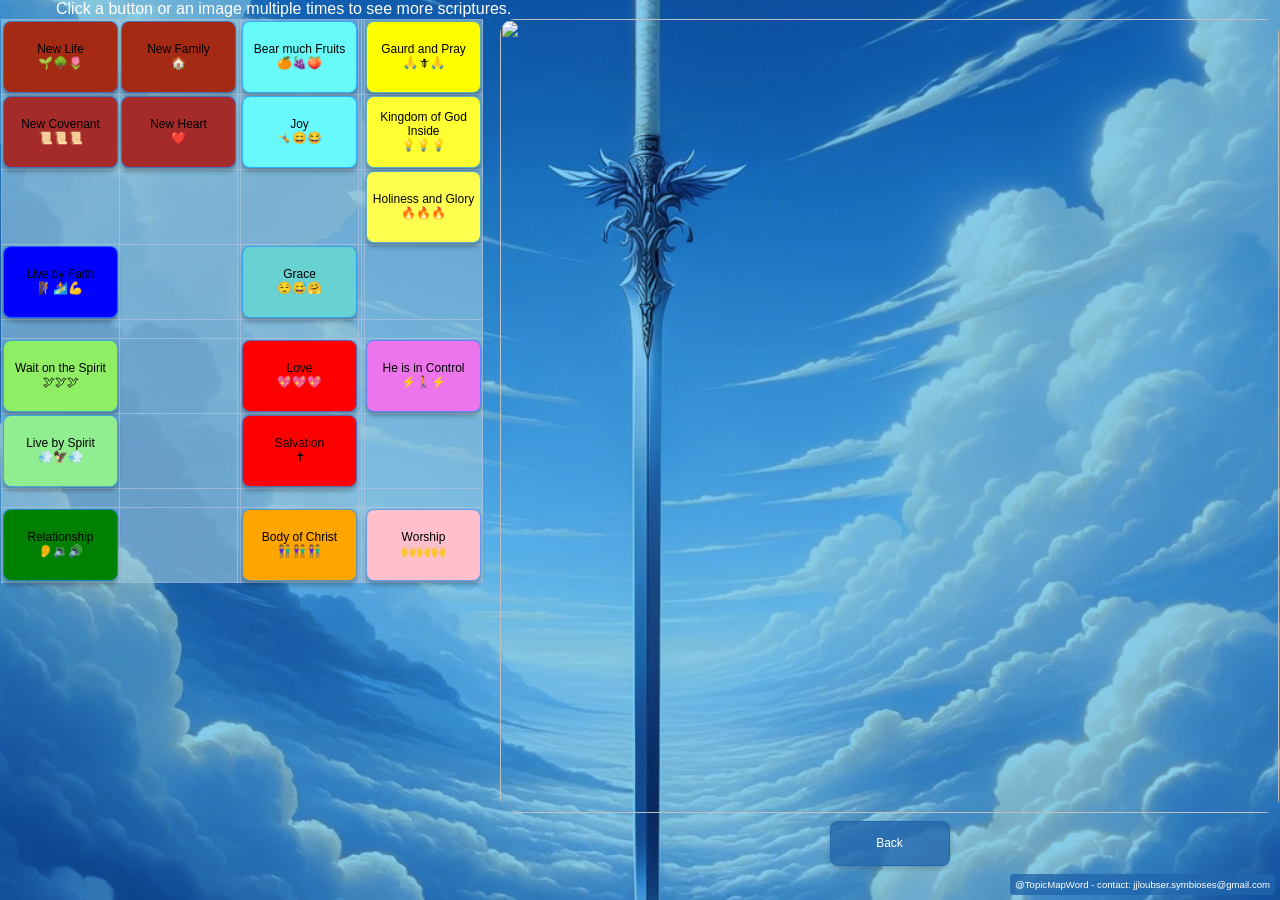
==== index.html @ 3b53db17 "Add all project files" ====
<!DOCTYPE html>
<html>
<head>
    <title>Interactive Table</title>
    <link rel="stylesheet" type="text/css" href="styles_mobile.css" media="screen and (max-width: 940px)">
    <link rel="stylesheet" type="text/css" href="styles.css" media="screen and (min-width: 941px)">
</head>
<body>
   <button type="button" id="homebtn">Home</button>
   <div class="centered-text">
                Click a button or an image multiple times to see more scriptures.
   </div>
   <table>
    <tr>
        <td class="left-spacer">
            <table id="myTable">
                <!-- Table rows and cells will be added here from script -->
            </table>
        </td>
        <td class="flexible-spacer-middle"></td>
        <td class="right-spacer">
            <div id="rightDiv">
                <div id="imageFrame"></div>
                <div id="buttonContainer">
                        <table>
                            <tr>
                                <td>
                                    <button id="backbtn"></button>
                                </td>
                            </tr>
                            <tr style="display: none;">
                                <td>
                                    <button id="goToPaymentPage">Donate</button>
                                </td>
                            </tr>
                            
                        </table>
                </div>
            
            </div>
        </td>
        <td class=" "></td>
    </tr>
   </table>
   <footer id="pageFooter">
    @TopicMapWord - contact: jjloubser.symbioses@gmail.com
   </footer>
    <script src="script.js"></script>
</body>
</html>
---- styles_mobile.css ----
* {
    box-sizing: border-box;
}

body {
    background-color: #87CEFA;
    background-image: url('image.jpg');
    background-size: cover;
    background-position: center;
    background-blend-mode: multiply;
    font-family: Arial, sans-serif;
    margin: 0;
    overflow-x: hidden;
}

/* Stack layout vertically on mobile */
body > table,
body > table > tbody,
body > table > tbody > tr {
    display: block;
    width: 100%;
}

body > table > tbody > tr > td {
    display: block;
    width: 100%;
}

.flexible-spacer-middle,
body > table > tbody > tr > td:last-child {
    display: none;
}

.centered-text {
    text-align: center;
    margin-left: 0;
    padding: 4px 8px;
    color: white;
    font-size: 12px;
}

/* Button grid */
#myTable {
    margin: 0 auto;
    width: 100%;
    border-collapse: collapse;
    border-radius: 10px;
    background: rgba(70, 130, 180, 0.2);
}

#myTable td {
    border: 1px solid rgba(176, 196, 222, 0.7);
    text-align: center;
    background: rgba(173, 216, 230, 0.5);
    padding: 1px;
}

button {
    height: 60px;
    width: 90px;
    box-shadow: 0 4px 4px rgba(0, 0, 0, 0.25);
    border-radius: 8px;
    background: rgba(30, 144, 255, 0.5);
    border: 1px solid rgba(30, 144, 255, 0.7);
    line-height: 1.15;
    padding: 4px;
    text-align: center;
    font-size: 11px;
}

/* Right panel below the button grid */
.right-spacer {
    width: 100%;
}

#rightDiv {
    margin-top: 8px;
    height: 55vw;
    min-height: 260px;
    max-height: 420px;
    display: flex;
    flex-direction: column;
    width: 100%;
    overflow-y: hidden;
}

#imageFrame {
    flex: 1 1 auto;
    min-height: 0;
    width: 100%;
    background-size: contain;
    background-position: center;
    background-repeat: no-repeat;
    border-radius: 10px;
    overflow: auto;
}

#buttonContainer {
    display: flex;
    align-items: center;
    justify-content: center;
    border: 1px solid transparent;
    background: transparent;
}

#buttonContainer table {
    margin-top: 4px;
    margin-bottom: 6px;
    border-collapse: collapse;
    background: transparent;
    border: 1px solid transparent;
}

#buttonContainer td {
    border: 1px solid transparent;
    text-align: center;
    background: transparent;
}

#backbtn, #goToPaymentPage {
    background-color: rgba(33, 102, 172, 0.8);
    width: 110px;
    height: 44px;
    text-align: center;
    box-shadow: 0 2px 5px rgba(0, 0, 0, 0.2);
    border-radius: 8px;
    color: white;
    border: 1px solid rgba(33, 102, 172, 0.9);
    min-width: 80px;
    min-height: 40px;
    font-size: 14px;
}

#homebtn, #paypalbtn {
    display: none;
}

#MenuBtn {
    margin-top: 6px;
    display: flex;
    align-items: center;
    justify-content: flex-start;
    gap: 8px;
    min-width: 60px;
    min-height: 36px;
}

table {
    border-collapse: collapse;
    background: transparent;
}

td {
    vertical-align: top;
}
---- styles.css ----
* {
    box-sizing: border-box;
}

body {
    background-color: #87CEFA;
    background-image: url('image.jpg');
    background-size: cover;
    background-position: center;
    background-blend-mode: multiply;
    font-family: Arial, sans-serif;
    margin: 0;
}

table {
    margin-left: 0;
    margin-right: auto;
    margin-top: 0;
    margin-bottom: auto;
    border-collapse: collapse;
    box-shadow: 0 6px 12px transparent;
    border-radius: 15px;
    background: transparent;
    width: 100%;
}

body > table {
    width: 100%;
}

body > table > tbody > tr {
    display: grid;
    grid-template-columns: auto 1fr;
    align-items: start;
    column-gap: 15px;
}


.centered-text {
    text-align: left; 
    vertical-align: left; 
    margin-left: 56px;
    color: white;
}

.left-spacer {
    width: auto; 
}


.flexible-spacer-middle {
    width: 5px; /* Reduce the width significantly to decrease the gap */
    min-width: 5px; /* Ensure it does not become wider than necessary */
    margin-right: 5px;
    margin-left: 5px;
}


.right-spacer {
    width: auto;
    min-width: 0;
}


.flexible-spacer {
    flex: 1; 
}

body > table > tbody > tr > td.flexible-spacer-middle,
body > table > tbody > tr > td:last-child {
    display: none;
}

@media (max-width: 1250px) {
    .left-spacer, .right-spacer {
        display: block;
        width: 100%;
    }

    .flexible-spacer-middle,.flexible-spacer {
        display: none; /* Optionally hide the spacer to reduce gap */
    }
}

#rightDiv
{
    margin-left: auto;
    margin-right: 0;
    height: calc(100vh - 40px);
    min-height: 500px;
    overflow-y: hidden;
    display: flex;
    flex-direction: column;
    width: 100%;
    padding: 0;
}

#imageFrame {
    margin: 0px auto 0px auto;
    display: block;
    background-size: contain;
    background-position: center;
    background-repeat: no-repeat;
    box-shadow: 0 8px 16px transparent;
    border-radius: 15px;
    background: transparent;
    position: relative; 
    flex: 1 1 auto;
    min-height: 0;
    width: 100%;
    overflow-x: auto;
    overflow-y: auto;
}

#myTable {
    margin-left: 0;
    margin-right: auto;
    width: auto;
    left: 0;
    top: 0 ;
    border-collapse: collapse;
    border-radius: 10px;
    background: rgba(70, 130, 180, 0.2);
    margin-bottom: auto; 
}

td {
    vertical-align: top;
}

#myTable td {
    border: 1px solid rgba(176, 196, 222, 0.7);
    width: 20%;
    height: 2.1vh;
    text-align: center;
    background: rgba(173, 216, 230, 0.5);
}

button {
    height: 72px;
    width: 115px;
    box-shadow: 0 4px 4px rgba(0, 0, 0, 0.25);
    border-radius: 8px;
    background: rgba(30, 144, 255, 0.5);
    border: 1px solid rgba(30, 144, 255, 0.7);
    line-height: 1.15; 
    padding: 5px; 
    text-align: center;
    font-size: 12px;
}


#buttonContainer td {
    border: 1px solid transparent;
    text-align: center;
    background: transparent;
}

#buttonContainer {
    display: flex;
    align-items: center;
    justify-content: center;
    border: 1px solid transparent;
    text-align: center; 
    background: transparent;
}

#buttonContainer table {
    margin-top: 5px;
    border-collapse: collapse;
    border-radius: 10px;
    background: rgba(70, 130, 180, 0.2);
    margin-bottom: 10px; 
    border: 1px solid transparent;
    background: transparent;
}



#payment-form, #paymentConfirmation {
    display: flex;
    justify-content: center;
    align-items: center;
    height: 100%;
    width: 90%;
    margin: auto;
}

#MenuBtn {
    margin-top: 10px;
    display: flex; 
    align-items: center; 
    justify-content: flex-start; 
    gap: 10px; 
    min-width: 80px;
    min-height: 40px;
}



#backbtn, #goToPaymentPage {
    background-color: rgba(33, 102, 172, 0.8);
    width: 120px; 
    height: 5vh; 
    text-align: center;
    box-shadow: 0 2px 5px rgba(0, 0, 0, 0.2);
    border-radius: 8px;
    color: white;
    border: 1px solid rgba(33, 102, 172, 0.9);
    min-width: 80px;
    min-height: 40px;
}

#homebtn, #paypalbtn {
    margin-top: 2px;
    background-color: rgba(33, 102, 172, 0.8);
    width: 3%; 
    height:3vh; 
    min-width: 80px;
    min-height: 40px;
    text-align: center;
    box-shadow: 0 2px 5px rgba(0, 0, 0, 0.2);
    border-radius: 8px;
    color: white;
    border: 1px solid rgba(33, 102, 172, 0.9);
    display: none;
}

@media (max-height: 760px) {
    #myTable {
        width: 440px;
    }

    button {
        width: 88px;
        height: 68px;
        padding: 6px;
        line-height: 1.2;
    }

    #rightDiv {
        height: calc(100vh - 84px);
    }

    #imageFrame {
        height: min(620px, calc(100vh - 190px));
        min-height: 300px;
    }
}

@media (max-width: 1200px) {
    body > table > tbody > tr {
        display: block;
    }

    body > table > tbody > tr > td {
        display: block;
        width: 100%;
    }

    .flexible-spacer-middle {
        display: none;
    }

    #rightDiv {
        margin-top: 10px;
    }

    .centered-text {
        margin-left: 12px;
    }
}

#payment-form label, #paymentConfirmation h2 {
    display: block;
    margin-bottom: 10px;
    color: #333;
}

#payment-form input[type="number"],
#payment-form input[type="text"] {
    width: calc(100% - 2px);
    padding: 10px;
    margin-bottom: 20px;
    border: 1px solid #ccc;
    border-radius: 5px;
}

#payment-form button {
    background-color: #4CAF50;
    color: white;
    padding: 15px 20px;
    border-radius: 5px;
    border: none;
    display: block;
    width: 100%;
    cursor: pointer;
    height: 80px;
}

#payment-form button:hover {
    background-color: #45a049;
}

.donation-message {
    background-color: rgba(255, 255, 255, 0.9);
    width: 90%;
    margin: 20px auto;
    color: black;
    padding: 20px;
    border-radius: 8px;
    box-shadow: 0px 4px 8px rgba(0, 0, 0, 0.1);
    text-align: center;
}

.donation-message h2 {
    margin-top: 0;
}

.donation-message p {
    margin-bottom: 1em;
    line-height: 1.5;
}

.spinner {
    border: 4px solid rgba(0,0,0,0.1); 
    border-top: 4px solid #000; 
    border-radius: 50%;
    width: 50px;
    height: 50px;
    animation: spin 1s linear infinite;
}

@keyframes spin {
    0% { transform: rotate(0deg); }
    100% { transform: rotate(360deg); }
}

.loading {
    display: flex;
    justify-content: center;
    align-items: center;
    height: 100%; 
    color: #000; 
    font-weight: bold; 
}

#pageFooter {
    position: fixed; 
    bottom: 0; 
    right: 0; 
    background-color: rgba(33, 102, 172, 0.8); 
    color: white; 
    padding: 5px; 
    margin: 5px; 
    border-radius: 4px; 
    font-size: 0.6em;
}

#shareIcon {
    display: block; 
    position: absolute;
    top: 10px;
    right: 10px;
    z-index: 10;
}

#shareIcon img {
    width: 14px; 
    height: auto; 
}
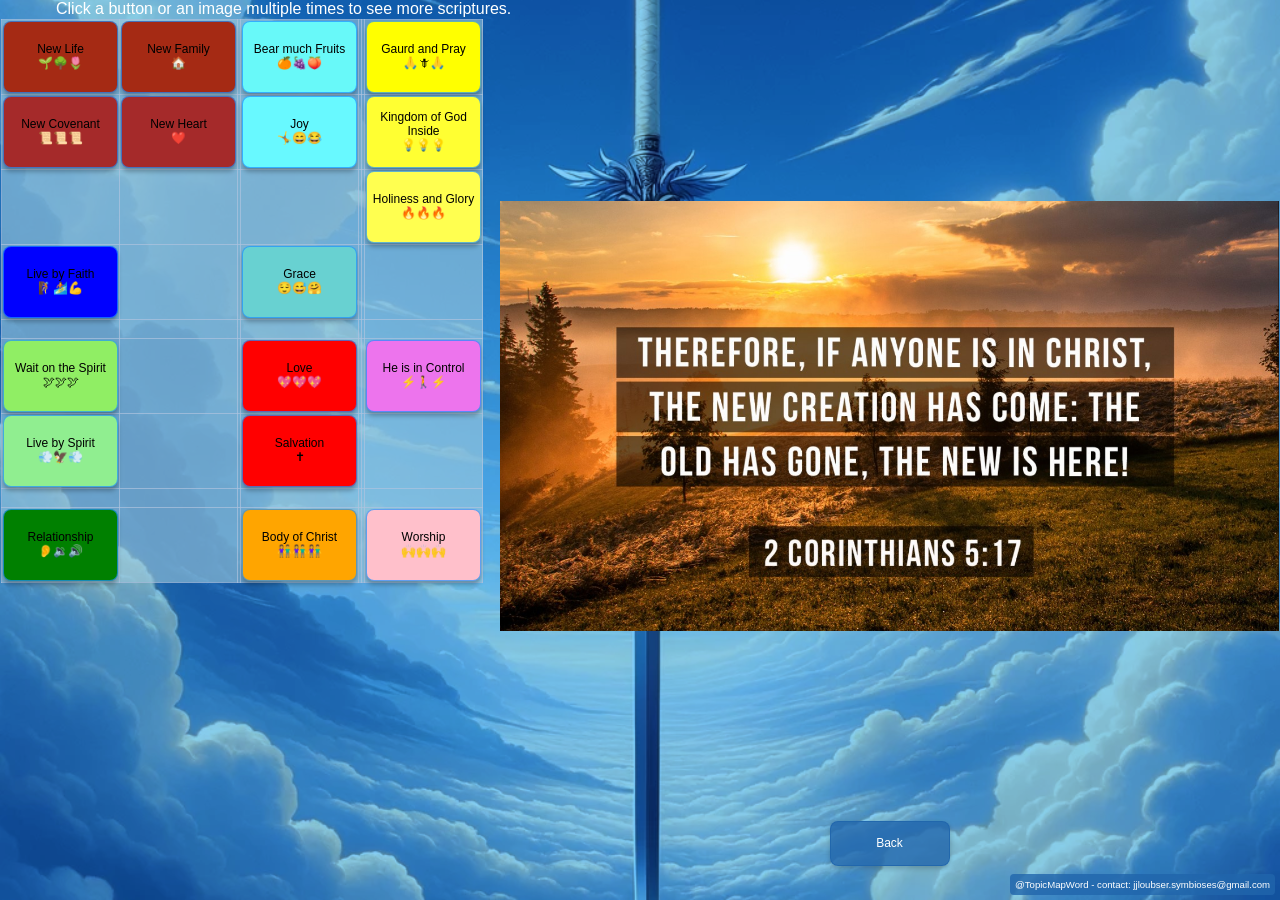
==== commit 04b50863: "Fix mobile image panel layout and bump versions" ====
--- a/index.html
+++ b/index.html
@@ -2,8 +2,8 @@
 <html>
 <head>
     <title>Interactive Table</title>
-    <link rel="stylesheet" type="text/css" href="styles_mobile.css" media="screen and (max-width: 940px)">
-    <link rel="stylesheet" type="text/css" href="styles.css" media="screen and (min-width: 941px)">
+    <link rel="stylesheet" type="text/css" href="styles_mobile.css?v1.2" media="screen and (max-width: 940px)">
+    <link rel="stylesheet" type="text/css" href="styles.css?v1.2" media="screen and (min-width: 941px)">
 </head>
 <body>
    <button type="button" id="homebtn">Home</button>
@@ -45,6 +45,6 @@
    <footer id="pageFooter">
     @TopicMapWord - contact: jjloubser.symbioses@gmail.com
    </footer>
-    <script src="script.js"></script>
+    <script src="script.js?v1.2"></script>
 </body>
 </html>
--- a/styles_mobile.css
+++ b/styles_mobile.css
@@ -11,19 +11,23 @@
     font-family: Arial, sans-serif;
     margin: 0;
     overflow-x: hidden;
+    overflow-y: auto;
 }
 
-/* Stack layout vertically on mobile */
-body > table,
-body > table > tbody,
+body > table {
+    width: 100%;
+}
+
 body > table > tbody > tr {
-    display: block;
+    display: grid;
+    grid-template-columns: minmax(210px, 42vw) minmax(0, 1fr);
+    align-items: start;
+    column-gap: 8px;
     width: 100%;
 }
 
 body > table > tbody > tr > td {
     display: block;
-    width: 100%;
 }
 
 .flexible-spacer-middle,
@@ -41,7 +45,7 @@
 
 /* Button grid */
 #myTable {
-    margin: 0 auto;
+    margin: 0;
     width: 100%;
     border-collapse: collapse;
     border-radius: 10px;
@@ -74,10 +78,10 @@
 }
 
 #rightDiv {
-    margin-top: 8px;
-    height: 55vw;
-    min-height: 260px;
-    max-height: 420px;
+    margin-top: 0;
+    height: calc(100vh - 64px);
+    min-height: 360px;
+    max-height: none;
     display: flex;
     flex-direction: column;
     width: 100%;
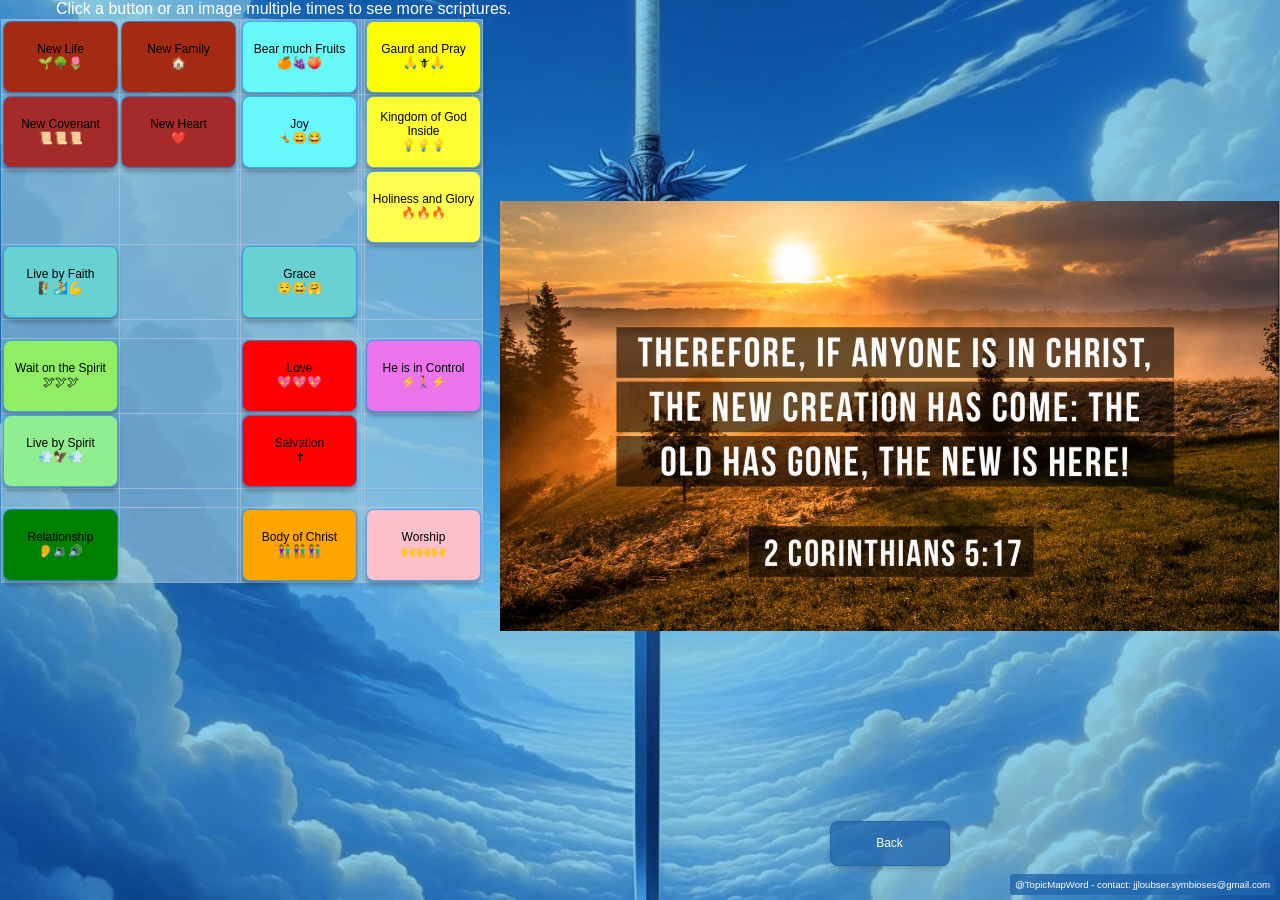
==== commit 6d12c819: "Update button color" ====
--- a/index.html
+++ b/index.html
@@ -2,8 +2,8 @@
 <html>
 <head>
     <title>Interactive Table</title>
-    <link rel="stylesheet" type="text/css" href="styles_mobile.css?v1.2" media="screen and (max-width: 940px)">
-    <link rel="stylesheet" type="text/css" href="styles.css?v1.2" media="screen and (min-width: 941px)">
+    <link rel="stylesheet" type="text/css" href="styles_mobile.css?v1.4" media="screen and (max-width: 940px)">
+    <link rel="stylesheet" type="text/css" href="styles.css?v1.4" media="screen and (min-width: 941px)">
 </head>
 <body>
    <button type="button" id="homebtn">Home</button>
@@ -45,6 +45,6 @@
    <footer id="pageFooter">
     @TopicMapWord - contact: jjloubser.symbioses@gmail.com
    </footer>
-    <script src="script.js?v1.2"></script>
+    <script src="script.js?v1.4"></script>
 </body>
 </html>
--- a/styles_mobile.css
+++ b/styles_mobile.css
@@ -18,16 +18,11 @@
     width: 100%;
 }
 
-body > table > tbody > tr {
-    display: grid;
-    grid-template-columns: minmax(210px, 42vw) minmax(0, 1fr);
-    align-items: start;
-    column-gap: 8px;
-    width: 100%;
-}
-
+/* Portrait: stacked layout */
+body > table > tbody > tr,
 body > table > tbody > tr > td {
     display: block;
+    width: 100%;
 }
 
 .flexible-spacer-middle,
@@ -78,9 +73,9 @@
 }
 
 #rightDiv {
-    margin-top: 0;
-    height: calc(100vh - 64px);
-    min-height: 360px;
+    margin-top: 8px;
+    height: 56vw;
+    min-height: 260px;
     max-height: none;
     display: flex;
     flex-direction: column;
@@ -149,6 +144,36 @@
     min-height: 36px;
 }
 
+/* Landscape: side-by-side layout like desktop */
+@media screen and (orientation: landscape) and (max-width: 940px) {
+    body > table > tbody > tr {
+        display: grid;
+        grid-template-columns: minmax(210px, 42vw) minmax(0, 1fr);
+        align-items: start;
+        column-gap: 8px;
+        width: 100%;
+    }
+
+    body > table > tbody > tr > td {
+        display: block;
+    }
+
+    .left-spacer {
+        width: auto;
+    }
+
+    .right-spacer {
+        width: auto;
+        min-width: 0;
+    }
+
+    #rightDiv {
+        margin-top: 0;
+        height: calc(100vh - 64px);
+        min-height: 320px;
+    }
+}
+
 table {
     border-collapse: collapse;
     background: transparent;
